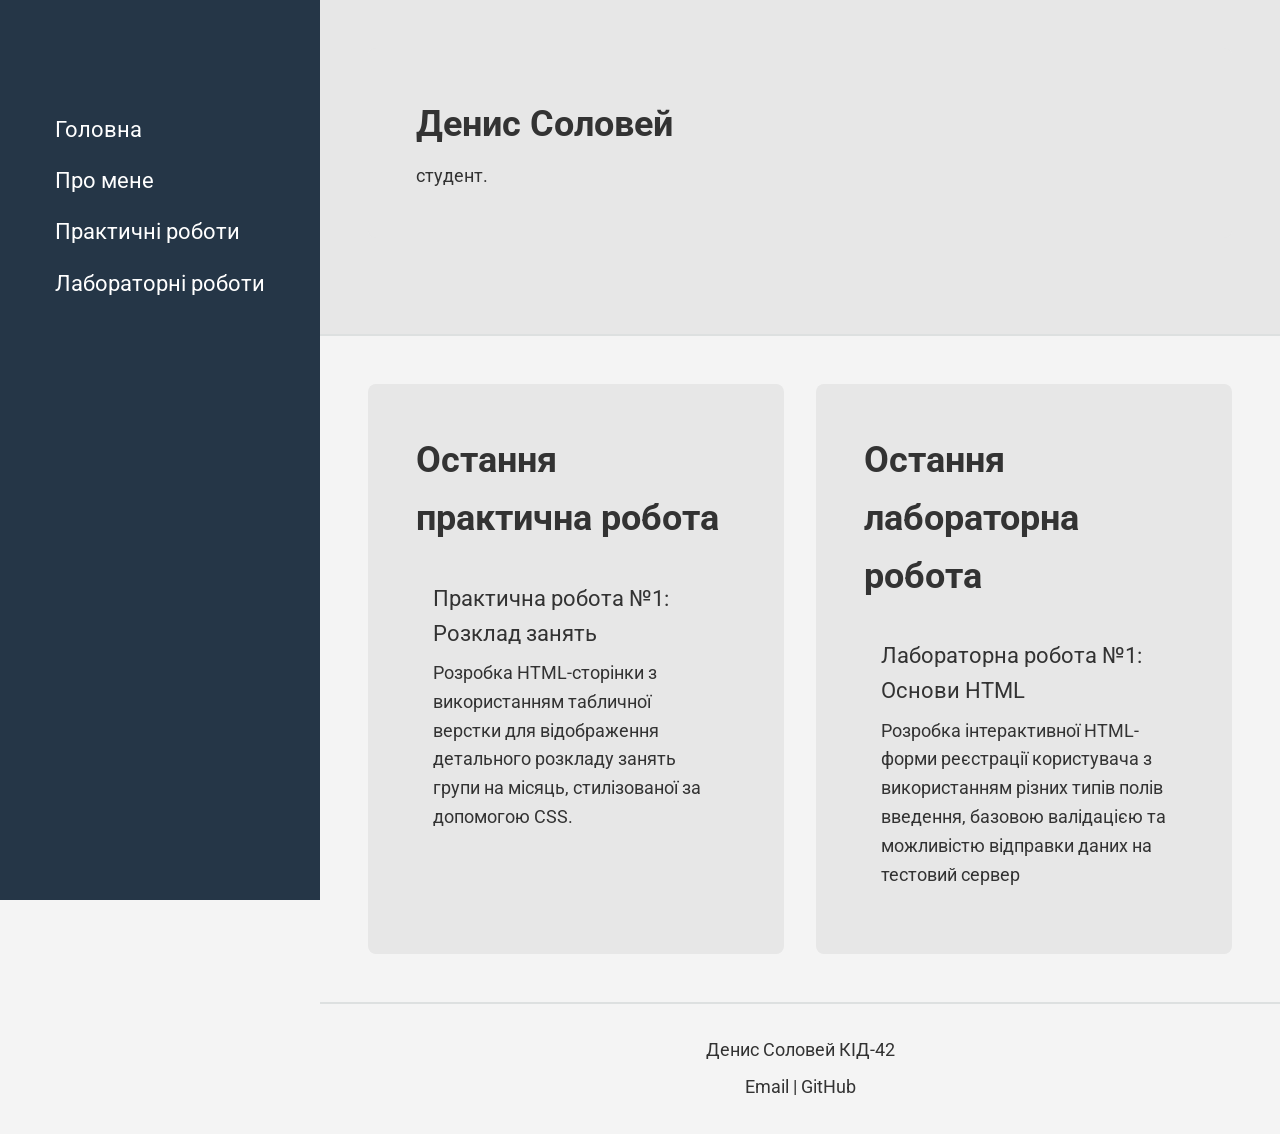
==== index.html @ 4fa30003 "att1" ====
<!DOCTYPE html>
<html lang="uk">
<head>
    <meta charset="UTF-8">
    <meta name="viewport" content="width=device-width, initial-scale=1.0">
    <title>Особистий веб-сайт</title>
    
    <link rel="preconnect" href="https://fonts.googleapis.com">
    <link rel="preconnect" href="https://fonts.gstatic.com" crossorigin>
    <link href="https://fonts.googleapis.com/css2?family=Roboto:ital,wght@0,100..900;1,100..900&display=swap" rel="stylesheet">

    <link rel="stylesheet" href="./styles.css">

    <meta name="viewport" content="width=device-width, initial-scale=1.0">
</head>

<body>
    <header class="headercontainer">
        <nav>
            <ul>
                <li><a href="index.html">Головна</a></li>
                <li><a href="about.html">Про мене</a></li>
                <li><a href="prs.html">Практичні роботи</a></li>
                <li><a href="labs.html">Лабораторні роботи</a></li>
            </ul>
        </nav>
    </header>
    <main>
        <div class="banner">
            <div class="wrapper">
                <div class="container">
                    <div>
                        <h1> Денис Соловей</h1>
                        <p>студент.</p>
                    </div>
                </div>
            </div>
        </div>
            
        

        <div class="wrapper">
            <div class="two-columns">
                <div class="container">
                <h1>Остання практична робота</h1>
                <ul>
                    <li>
                        <a href="./prs/pr1/pr1.html" class="work-card">
                            <h3>Практична робота №1: Розклад занять</h3>
                            <p>Розробка HTML-сторінки з використанням табличної верстки для відображення детального розкладу занять групи на місяць, стилізованої за допомогою CSS.</p>
                        </a>
                    </li>
                </ul>
            </div>

            <div class="container">
                <h1>Остання лабораторна робота</h1>
                <ul>
                    <li>
                        <a href="./labs/lab1/lab1.html" class="work-card">
                            <h3>Лабораторна робота №1: Основи HTML</h3>
                            <p>Розробка інтерактивної HTML-форми реєстрації користувача з використанням різних типів полів введення, базовою валідацією та можливістю відправки даних на тестовий сервер</p>
                        </a>
                    </li>
                </ul>
            </div>
        </div>  
    </main>

    <footer>
        <div class="footercontainter">
            <p>Денис Соловей КІД-42</p>
            <p>
                <a href="mailto:denis.solovey66@gmail.com">Email</a>
                |
                <a href="https://github.com/deNolD6" target="_blank">GitHub</a>
            </p>
        </div>
    </footer>

</body>
</html>
---- styles.css ----
*{
  margin: 0;
  padding: 0;
  box-sizing: border-box;
}

body{
  margin-left: 320px;
  font-family: "Roboto", sans-serif;
  font-size: 18px;
  font-weight: 400;
  font-style: normal;
  background-color: #f4f4f4;
  color: #333;
  line-height: 1.6;

  display: grid;
  grid-template-rows: 1fr auto;
  min-height: 100vh;
}

footer {
  padding: 0 48px 0 48px;
  text-align: center;
  border-top: 2px solid #dde0e0;
}

h1{

}

h3{
  font-size: 22px;
  font-weight: normal;
}

p{
  margin: 8px 0 0 0;
  font-size: 18px;
}

a {
  color: #333;
  text-decoration: none;
  transition: color 0.3s ease;
  
}


a:hover {
  color: #e74c3c;
  text-decoration: underline;
}

ul {
  list-style: none;
  padding-left: 0;
  margin: 0;
}

.banner{
  background-color: #e7e7e7;
  width: 100%;
  border-bottom: 2px solid #dde0e0;
}

.wrapper{
  max-width: 1600px;
  padding: 48px;
  margin: 0 auto; 
}

.container{
  padding: 48px;
  margin-bottom: 48px;
  background-color: #e7e7e7;
  border-radius: 8px;
}

.two-columns {
  display: grid;
  grid-template-columns: 1fr 1fr;
  gap: 32px;
}

.two-columns .container {
  margin-bottom: 0;
  height: 100%;
}


.work-card {
  display: block;
  border-radius: 8px;
  padding: 16px;
  margin-top: 16px;
  color: #333;
  text-align: left;
  transition: all 0.3s ease;
  border: 1px solid transparent; 
}

.work-card:hover {
  text-decoration: none;
  border-color: #333;
  box-shadow: -4px 4px 0px rgba(0,0,0,0.1);
  transform: translateX(2px);
}



.headercontainer {
  position: fixed;
  display: flex;
  flex-direction: column;
  align-items: center;
  left: 0;
  width: 320px;
  height: 100%;
  background-color: #253647;
  color: white;
  padding: 96px 48px 48px 48px;

}

.footercontainter{
  margin: 32px 0;
}

.headercontainer a{
  font-size: 22px;
  color: white; 
  
}

.footercontainter a{
  font-size: 18px;
}

.headercontainer a:hover{
  color: #e74c3c;
}

.headercontainer li{
  padding-top: 16px; 
}




@media (max-width: 1000px)
{
  
  .wrapper{
    padding: 24px;
  }

  html, body {
    height: 100%;
    margin: 0;
}

  body{
    zoom: 80%;
    display: flex;
    flex-direction: column;
  }
  
  .headercontainer {
    width: 100%;
    position: relative;
    justify-content: center;
    height: auto;
    min-height: auto;
    padding: 16px 20px;
  }

  
  .headercontainer ul {
    display: flex;
    flex-direction: row;
    flex-wrap: wrap;
    justify-content: center;
    
  }


  .headercontainer li{
    text-align: center;
    padding: 4px 16px;
  }

 
  main {
    margin-left: 0;
    width: 100%;
    flex: 1;
  }

  
  .two-columns {
    grid-template-columns: 1fr;
  }

  .work-card {
    padding: 8px;
  }
  .content-wrapper {
    padding: 0 16px;
  }
  
  .container {
    padding: 24px;
  }
}
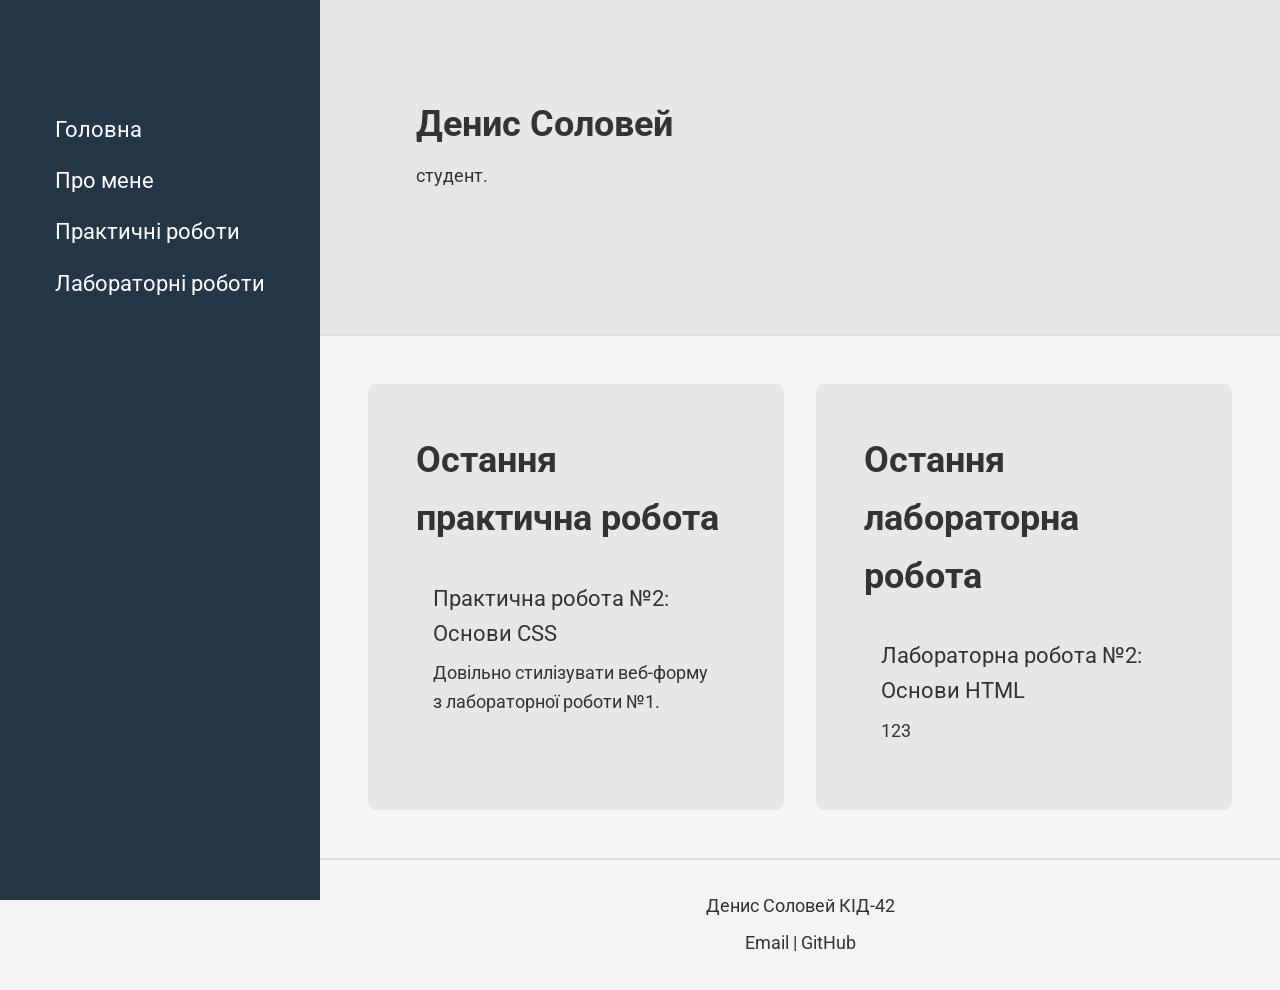
==== commit cb98bb7e: "att1" ====
--- a/index.html
+++ b/index.html
@@ -3,7 +3,7 @@
 <head>
     <meta charset="UTF-8">
     <meta name="viewport" content="width=device-width, initial-scale=1.0">
-    <title>Особистий веб-сайт</title>
+    <title>Головна</title>
     
     <link rel="preconnect" href="https://fonts.googleapis.com">
     <link rel="preconnect" href="https://fonts.gstatic.com" crossorigin>
@@ -45,9 +45,9 @@
                 <h1>Остання практична робота</h1>
                 <ul>
                     <li>
-                        <a href="./prs/pr1/pr1.html" class="work-card">
-                            <h3>Практична робота №1: Розклад занять</h3>
-                            <p>Розробка HTML-сторінки з використанням табличної верстки для відображення детального розкладу занять групи на місяць, стилізованої за допомогою CSS.</p>
+                        <a href="./labs/lab1/lab1.html" class="work-card">
+                            <h3>Практична робота №2: Основи CSS</h3>
+                            <p>Довільно стилізувати веб-форму з лабораторної роботи №1.</p>
                         </a>
                     </li>
                 </ul>
@@ -57,9 +57,9 @@
                 <h1>Остання лабораторна робота</h1>
                 <ul>
                     <li>
-                        <a href="./labs/lab1/lab1.html" class="work-card">
-                            <h3>Лабораторна робота №1: Основи HTML</h3>
-                            <p>Розробка інтерактивної HTML-форми реєстрації користувача з використанням різних типів полів введення, базовою валідацією та можливістю відправки даних на тестовий сервер</p>
+                        <a href="./labs/lab2/lab2.html" class="work-card">
+                            <h3>Лабораторна робота №2: Основи HTML</h3>
+                            <p>123</p>
                         </a>
                     </li>
                 </ul>
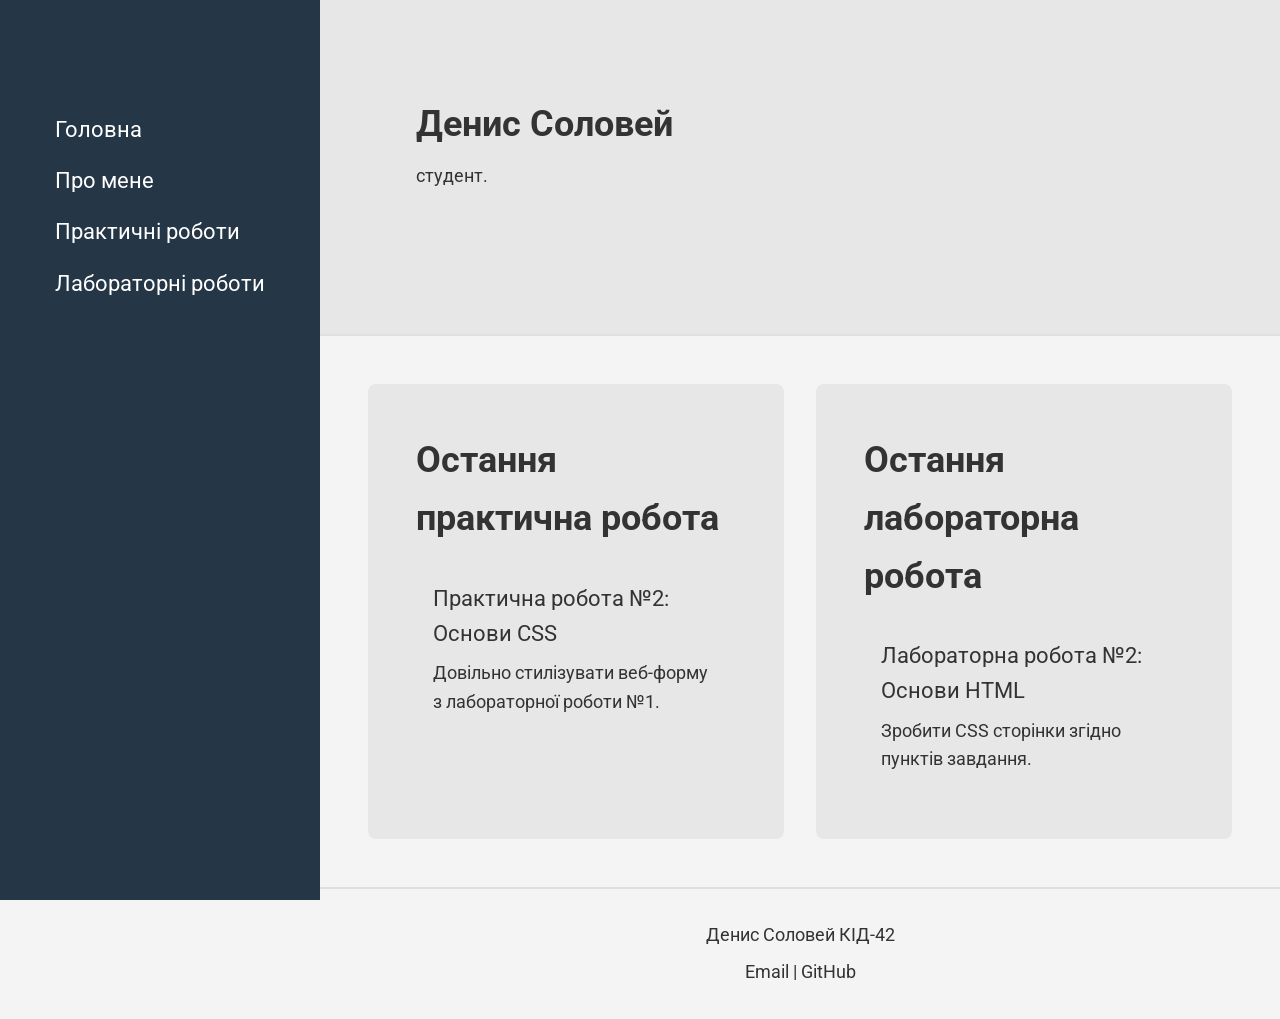
==== commit eb5a08df: "att1" ====
--- a/index.html
+++ b/index.html
@@ -59,7 +59,7 @@
                     <li>
                         <a href="./labs/lab2/lab2.html" class="work-card">
                             <h3>Лабораторна робота №2: Основи HTML</h3>
-                            <p>123</p>
+                            <p>Зробити CSS сторінки згідно пунктів завдання.</p>
                         </a>
                     </li>
                 </ul>
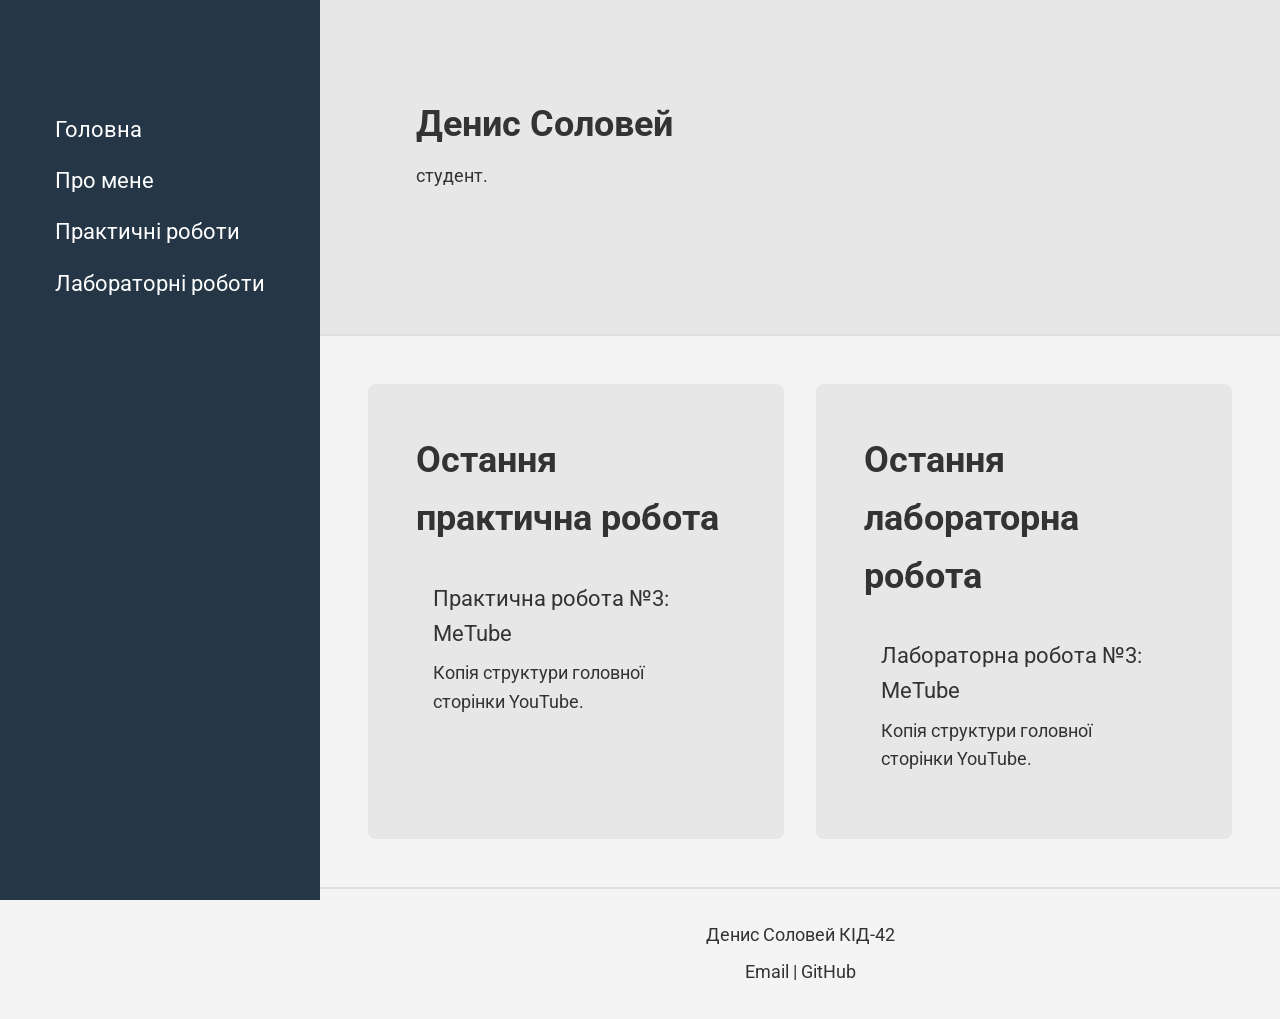
==== commit 30894159: "att1" ====
--- a/index.html
+++ b/index.html
@@ -45,9 +45,9 @@
                 <h1>Остання практична робота</h1>
                 <ul>
                     <li>
-                        <a href="./labs/lab1/lab1.html" class="work-card">
-                            <h3>Практична робота №2: Основи CSS</h3>
-                            <p>Довільно стилізувати веб-форму з лабораторної роботи №1.</p>
+                        <a href="./prs/pr3/pr3.html" class="work-card">
+                            <h3>Практична робота №3: MeTube</h3>
+                            <p>Копія структури головної сторінки YouTube.</p>
                         </a>
                     </li>
                 </ul>
@@ -57,9 +57,9 @@
                 <h1>Остання лабораторна робота</h1>
                 <ul>
                     <li>
-                        <a href="./labs/lab2/lab2.html" class="work-card">
-                            <h3>Лабораторна робота №2: Основи HTML</h3>
-                            <p>Зробити CSS сторінки згідно пунктів завдання.</p>
+                        <a href="./prs/pr3/pr3.html" class="work-card">
+                            <h3>Лабораторна робота №3: MeTube</h3>
+                            <p>Копія структури головної сторінки YouTube.</p>
                         </a>
                     </li>
                 </ul>
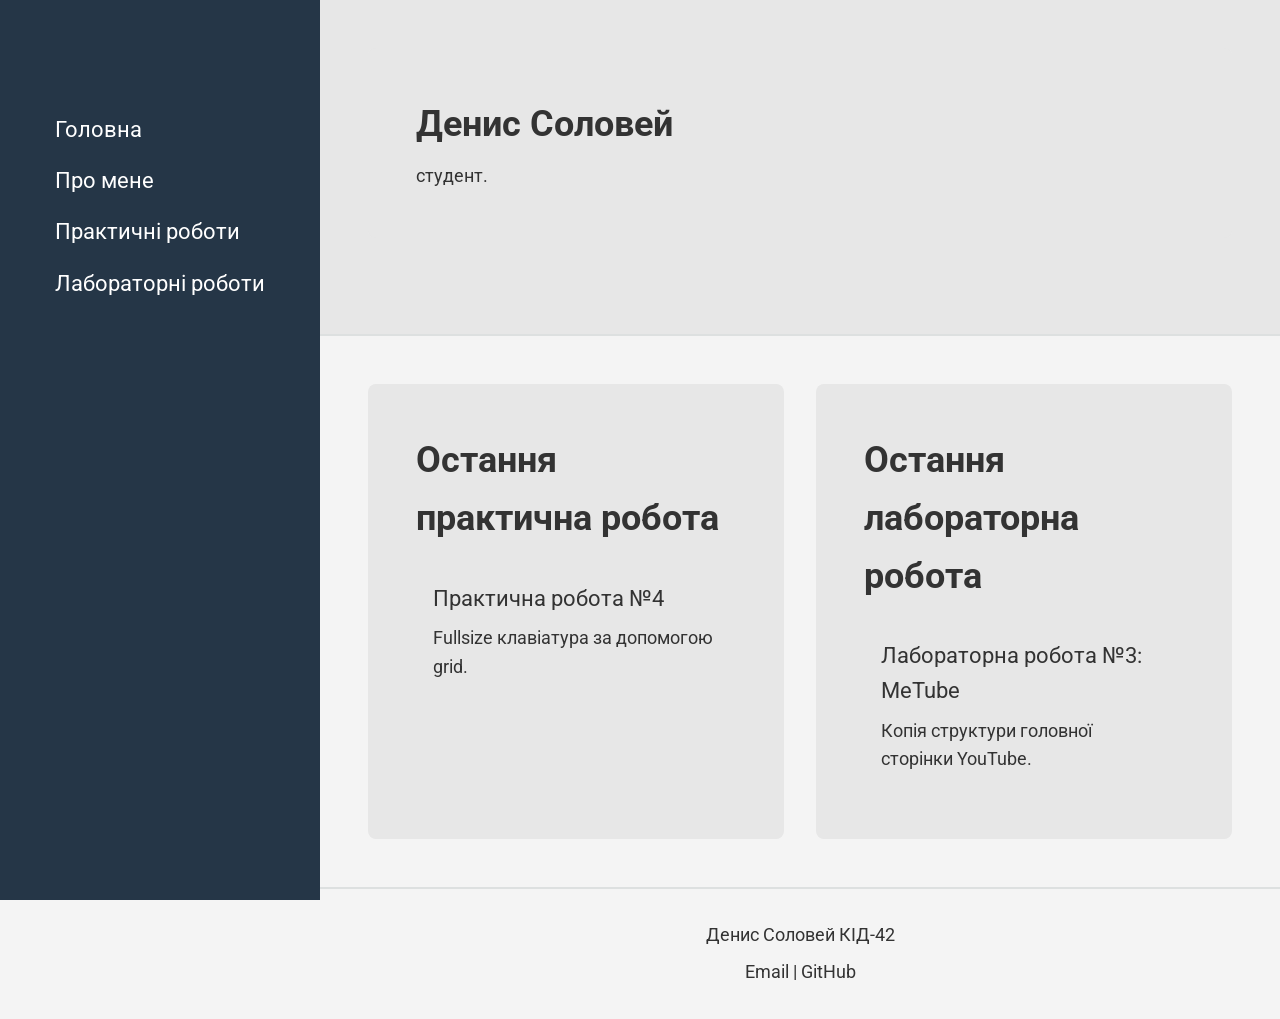
==== commit e1c0a495: "att" ====
--- a/index.html
+++ b/index.html
@@ -46,8 +46,8 @@
                 <ul>
                     <li>
                         <a href="./prs/pr3/pr3.html" class="work-card">
-                            <h3>Практична робота №3: MeTube</h3>
-                            <p>Копія структури головної сторінки YouTube.</p>
+                            <h3>Практична робота №4</h3>
+                            <p>Fullsize клавіатура за допомогою grid.</p>
                         </a>
                     </li>
                 </ul>
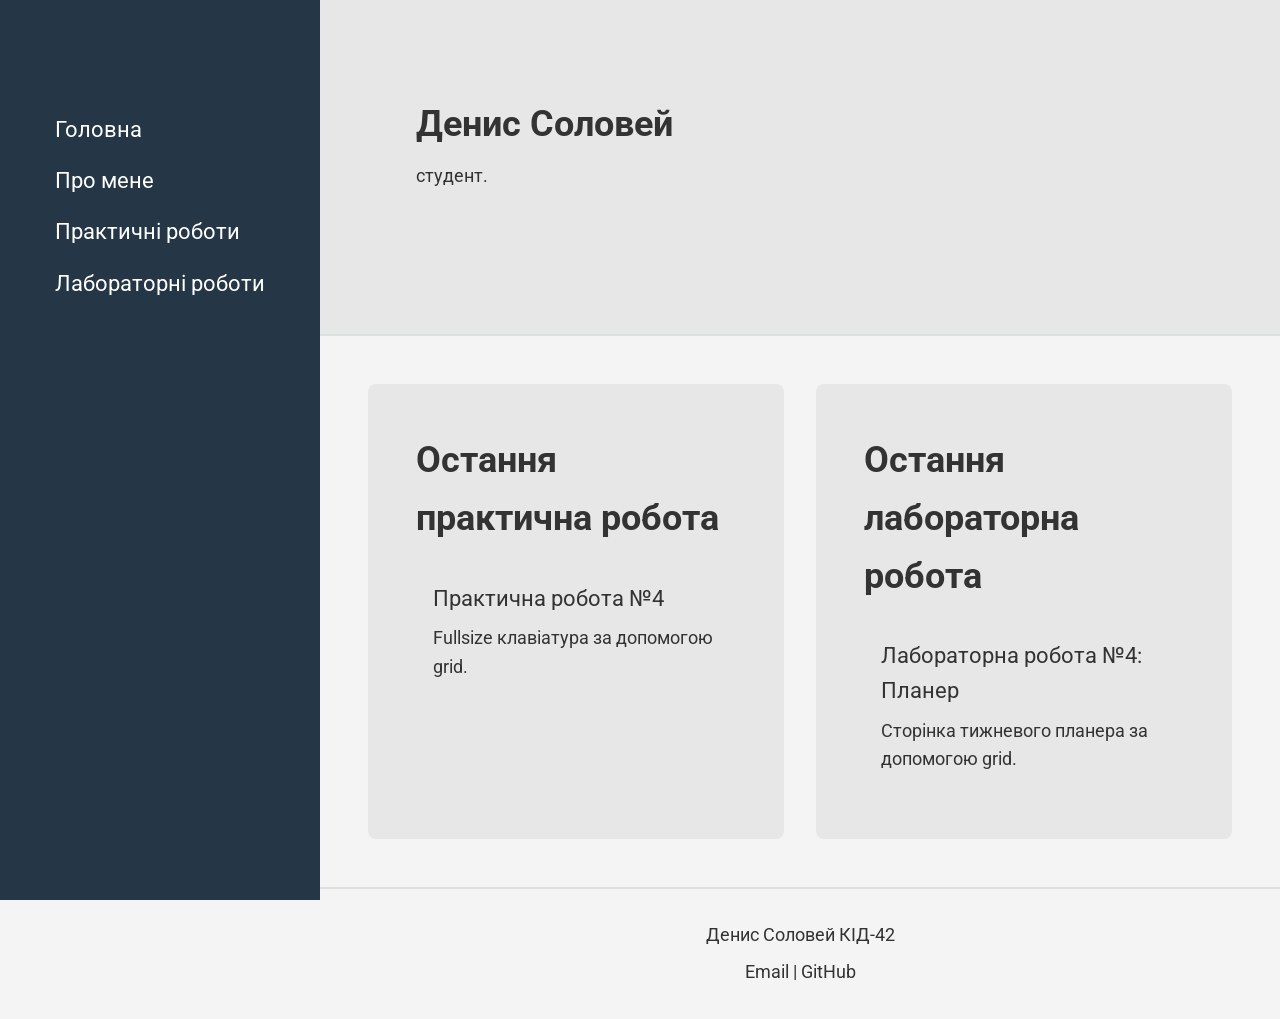
==== commit 15c049b6: "att" ====
--- a/index.html
+++ b/index.html
@@ -45,7 +45,7 @@
                 <h1>Остання практична робота</h1>
                 <ul>
                     <li>
-                        <a href="./prs/pr3/pr3.html" class="work-card">
+                        <a href="./prs/pr4/pr4.html" class="work-card">
                             <h3>Практична робота №4</h3>
                             <p>Fullsize клавіатура за допомогою grid.</p>
                         </a>
@@ -57,9 +57,9 @@
                 <h1>Остання лабораторна робота</h1>
                 <ul>
                     <li>
-                        <a href="./prs/pr3/pr3.html" class="work-card">
-                            <h3>Лабораторна робота №3: MeTube</h3>
-                            <p>Копія структури головної сторінки YouTube.</p>
+                        <a href="./labs/lab4/lab4.html" class="work-card">
+                            <h3>Лабораторна робота №4: Планер</h3>
+                            <p>Сторінка тижневого планера за допомогою grid.</p>
                         </a>
                     </li>
                 </ul>
